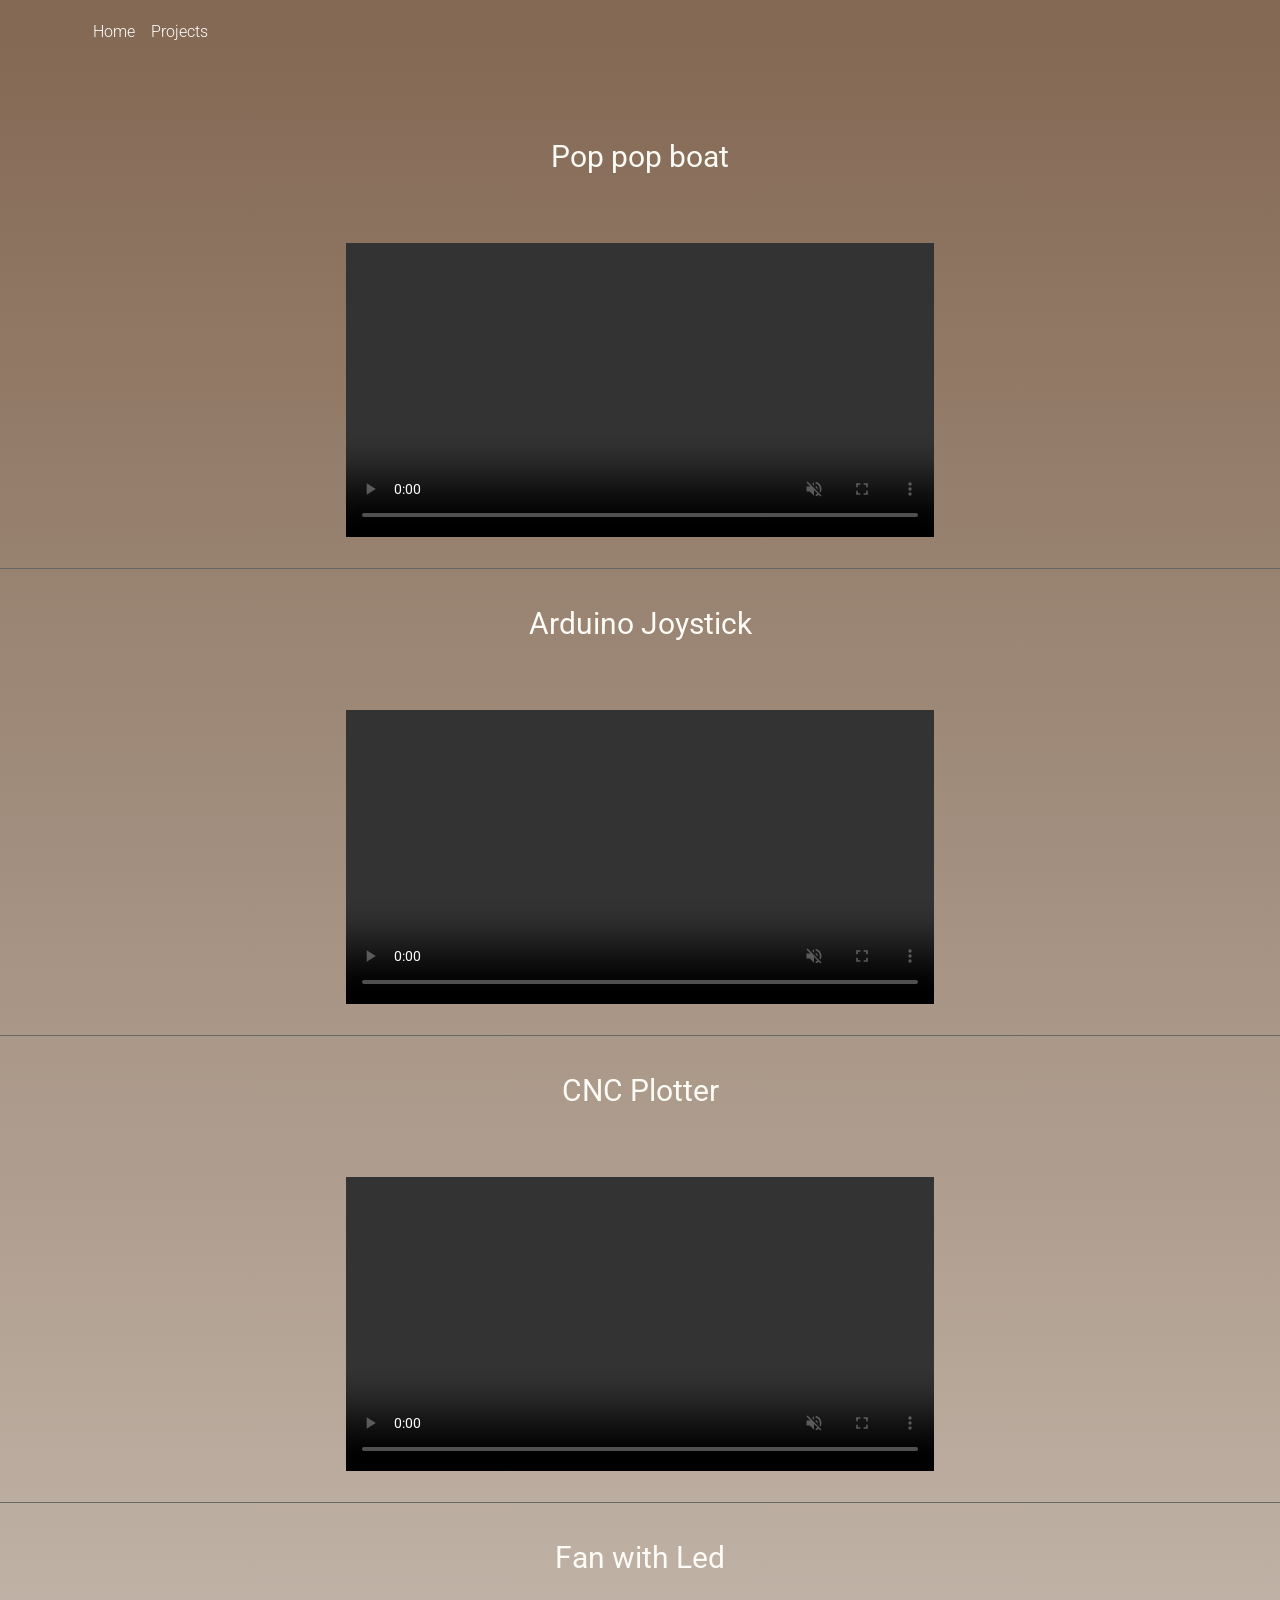
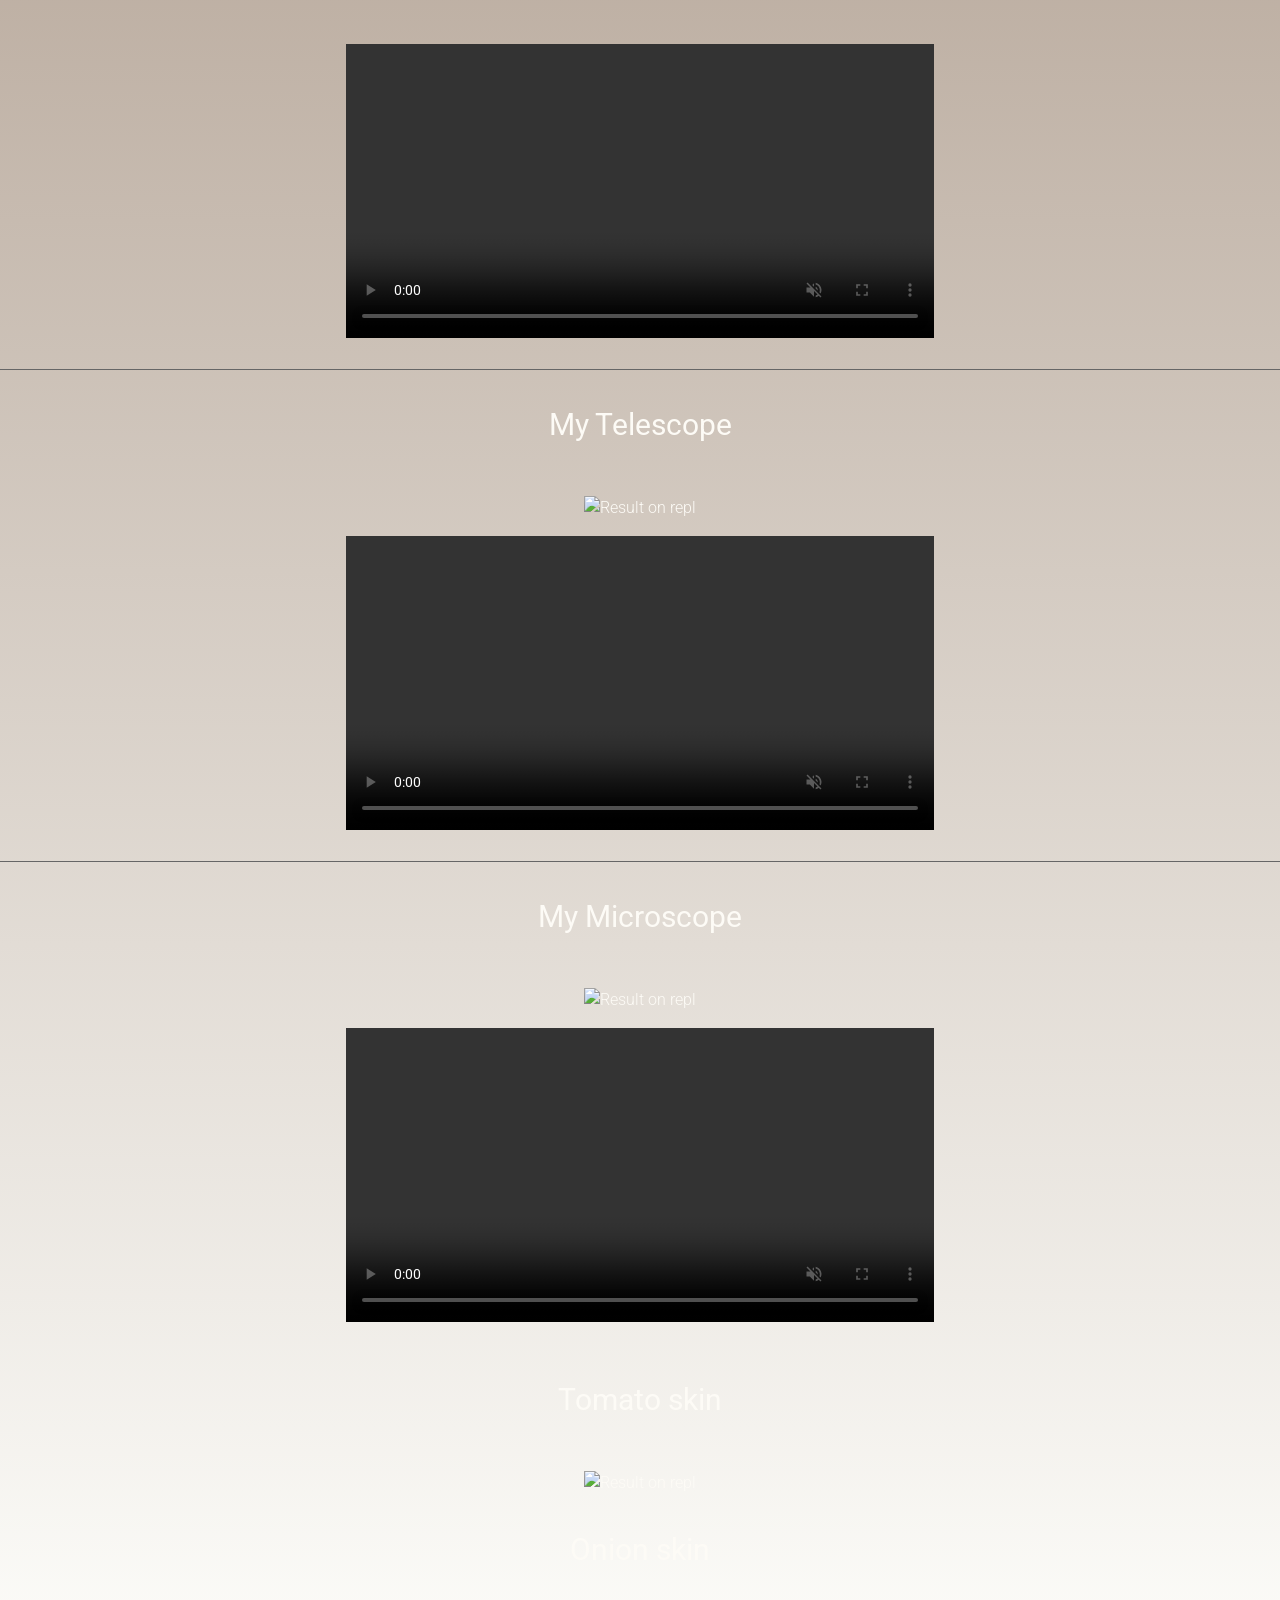
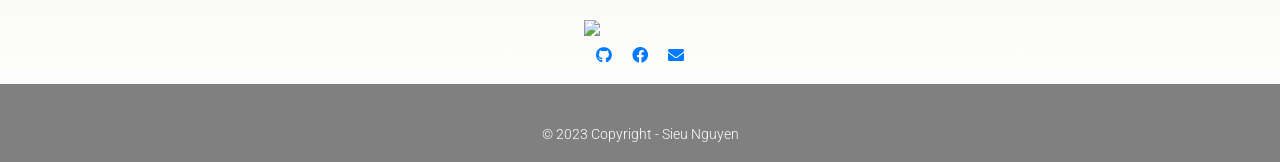
==== project.html @ 4eadeb77 "Add files via upload" ====
<!DOCTYPE html>
<html lang="en">

<head>
    <meta charset="UTF-8">
    <meta name="description" content="Sieu Nguyen Portfolio">
    <meta name="keywords" content="Sieu Nguyen, Vietnam">
    <meta name="author" content="Sieu Nguyen">
    <meta name="viewport" content="width=device-width, initial-scale=1.0, shrink-to-fit=no">
    <meta http-equiv="x-ua-compatible" content="ie=edge">
    <meta property="og:title" content="Sieu Nguyen" />
    <meta property="og:description" content="Sieu's Portfolio" />

    <title>Sieu Duy Gia Nguyen</title>
    <!-- Global site tag (gtag.js) - Google Analytics -->
    <script async src="https://www.googletagmanager.com/gtag/js?id=UA-187990578-1"></script>
    <script>
        window.dataLayer = window.dataLayer || [];
        function gtag() { dataLayer.push(arguments); }
        gtag('js', new Date());

        gtag('config', 'UA-187990578-1');
    </script>
    <!-- Font Awesome -->
    <link rel="stylesheet" href="https://use.fontawesome.com/releases/v5.11.2/css/all.css">
    <!-- Google Fonts Roboto -->
    <link rel="stylesheet" href="https://fonts.googleapis.com/css?family=Roboto:300,400,500,700&display=swap">
    <!-- Bootstrap core CSS -->
    <link rel="stylesheet" href="css/bootstrap.min.css">
    <!-- Material Design Bootstrap -->
    <link rel="stylesheet" href="css/mdb.min.css">
    <!-- Your custom styles -->
    <link rel="stylesheet" href="css/style.css">
    <link rel="stylesheet" href="css/lightbox.min.css">
    <!-- <link rel="stylesheet" href="css/lightbox.min.css"> -->

    <style>
        * {
          box-sizing: border-box;
        }
        
        /* Create two equal columns that floats next to each other */
        
        /* Clear floats after the columns */
        .row:after {
          content: "";
          display: table;
          clear: both;
          padding: 20px;
        }
        
        </style>
</head>


<body>
    <!-- Main navigation -->
    <header style="background-color: #fdfbf6">
        <!-- Navbar -->
        <nav class="navbar navbar-expand-lg navbar-dark fixed-top scrolling-navbar">
            <div class="container ">
                <!-- <a class="text-center navbar-brand" href="#">Portfolio</a> -->
                <button class="navbar-toggler" type="button" data-toggle="collapse" data-target="#navbarTogglerDemo02"
                    aria-controls="navbarTogglerDemo02" aria-expanded="false" aria-label="Toggle navigation">
                    <span class="navbar-toggler-icon"></span>
                </button>
                <div class="collapse navbar-collapse" id="navbarTogglerDemo02">
                    <ul class="navbar-nav mr-auto smooth-scroll">
                        <li class="nav-item">
                            <a class="nav-link" href="index.html">Home</a>
                        </li>
                        <!-- Dropdown -->
                        <li class="nav-item dropdown">
                            <a class="nav-link" href="project.html">Projects</a>
                        </li>
                    </ul>
                    
                </div>
            </div>
        </nav>
        <!-- Navbar -->


        <!-- Full Page Intro -->

        <div id="intro-section" class="view">

            <div class="loader-wrapper">
                <span class="loader"><span class="loader-inner"></span></span>
            </div>

            <div id="anim" style="height:100%; width:100%;">
                <script src="lottie.js"></script>
            </div>


            <script>
                // intro animation 
                var animation = bodymovin.loadAnimation({
                    container: document.getElementById('anim'),
                    render: 'svg',
                    // loop: false,
                    mode: 'scroll',
                    // autoplay: true,
                    path: "logo_animation.json"
                });

            </script>

            
        </div>


        <!-- Full Page Intro -->
    </header>
    <script>
        // end page loader animation 
        try {
            $(window).load(function () {
                $(".loader-wrapper").fadeOut("slow");
            });
        } catch (err) {
            console.log(err.message);
        }
    </script>

    <!--Main layout-->
    <main>

        <section id="web-dev" class="text-center " style="align-items: center;padding-top:5%;margin-bottom: 0%;">
            <div class="wow fadeInRight subtext-header h3section " style="padding-top:3%;">
                
                <!--Projects-->
                    <!--Poppop boat-->
                    <div class="text-center">
                        <div class="text-center" style="background-color: transparent; font-size:30px">
                            <p style= "object-fit: cover; padding: 2rem;"> <b>Pop pop boat</b></p>
                        </div>
                        <div class="column" style="background-color:transparent;">
                            <center>
                              <video width="620" controls playsinline autoplay muted loop 
                              style= "object-fit: cover; padding: 1rem;">
                              <source src="Project/PoppopBoat.mp4" type="video/mp4">
                              <source src="Project/PoppopBoat.mp4" type="video/ogg">
                              </video>
                            </center>
                        </div>
                    </div>
                    <!--Poppop boat-->

                    <!--Arduino Joystick-->
                    <div class="text-center ">
                        <div class="column hr-dark my-2 w-100" style="background-color:transparent; font-size:30px">
                            <p style= "object-fit: cover; padding: 2rem;"> <b>Arduino Joystick</b></p>
                        </div>
                        <div class="column" style="background-color:transparent">
                            <center>
                                <video width="620" controls playsinline autoplay muted loop 
                                style= "object-fit: cover; padding: 1rem;">
                                <source src="Project/arduino_joystick.mp4" type="video/mp4">
                                <source src="Project/arduino_joystick.mp4" type="video/ogg">
                                </video>
                            </center>
                        </div>
                    </div>
                    <!--Arduino Joystick-->

                    <!-- CNC Plotter -->
                    <div class="text-center ">
                        <div class="column hr-dark my-2 w-100" style="background-color:transparent; font-size:30px">
                            <p style= "object-fit: cover; padding: 2rem;"> <b>CNC Plotter</b></p>
                        </div>
                        <div class="column" style="background-color:transparent">
                            <center>
                                <video width="620" controls playsinline autoplay muted loop 
                                style= "object-fit: cover; padding: 1rem;">
                                <source src="Project/CNCplotter.mp4" type="video/mp4">
                                <source src="Project/CNCplotter.mp4" type="video/ogg">
                                </video>
                            </center>
                        </div>
                    </div>
                    <!-- CNC Plotter -->

                    <!-- Fan with Led -->
                    <div class="text-center ">
                        <div class="column hr-dark my-2 w-100" style="background-color:transparent; font-size:30px">
                            <p style= "object-fit: cover; padding: 2rem;"> <b>Fan with Led</b></p>
                        </div>
                        <div class="column" style="background-color:transparent">
                            <center>
                                <video width="620" controls playsinline autoplay muted loop 
                                style= "object-fit: cover; padding: 1rem;">
                                <source src="Project/pov led.mp4" type="video/mp4">
                                <source src="Project/pov led.mp4" type="video/ogg">
                                </video>
                            </center>
                        </div>
                    </div>
                    <!-- Fan with Led -->

                    <!-- TeleScope-->
                    <div class="text-center ">
                        <div class="column hr-dark my-2 w-100" style="background-color:transparent; font-size:30px">
                            <p style= "object-fit: cover; padding: 2rem;"> <b>My Telescope</b></p>
                        </div>
                        <div class="column" style="background-color:transparent">
                            <center>
                                <img src="Project/TeleScp.png" alt="Result on repl" width="500">
                            </center>
                            <center>
                                <video width="620" controls playsinline autoplay muted loop 
                                style= "object-fit: cover; padding: 1rem;">
                                <source src="Project/MoonThroughTelescope.mp4" type="video/mp4">
                                <source src="Project/MoonThroughTelescope.mp4" type="video/ogg">
                                </video>
                            </center>
                        </div>
                    </div>
                    <!-- TeleScope-->
                    
                    <!-- TeleScope-->
                    <div class="text-center ">
                        <div class="column hr-dark my-2 w-100" style="background-color:transparent; font-size:30px">
                            <p style= "object-fit: cover; padding: 2rem;"> <b>My Microscope</b></p>
                        </div>
                        <div class="column" style="background-color:transparent">
                            <center>
                                <img src="Project/Microscope.jpg" alt="Result on repl" width="300">
                            </center>
                            <center>
                                <video width="620" controls playsinline autoplay muted loop 
                                style= "object-fit: cover; padding: 1rem;">
                                <source src="Project/Microscope.mp4" type="video/mp4">
                                <source src="Project/Microscope.mp4" type="video/ogg">
                                </video>
                            </center>
                            <p style= "object-fit: cover; padding: 2rem; font-size:30px"> <b>Tomato skin</b></p>
                            <center>
                                <img src="Project/biểu bì cà chua.JPG" alt="Result on repl" width="300">
                            </center>
                            <p style= "object-fit: cover; padding: 2rem; font-size:30px;"> <b>Onion skin</b></p>
                            <center>
                                <img src="Project/biểu bì cà chua.JPG" alt="Result on repl" width="300">
                            </center>
                        </div>
                    </div>
                    <!-- TeleScope-->

                <!--Projects-->


                <!-- Social buttons -->
                <ul class="list-unstyled list-inline text-center">
                    <li class="list-inline-item">
                        <a href="https://github.com/sieudgn" class="btn-floating btn-github mx-1" target="_blank">
                            <i class="fab fa-github"> </i>
                        </a>
                    </li>
                    </li>
                    <li class="list-inline-item">
                        <a href="https://www.facebook.com/giasieu.nguyen?mibextid=LQQJ4d" class="btn-floating btn-instagram mx-1"
                            target="_blank">
                            <i class="fab fa-facebook"> </i>
                        </a>
                    </li>
                    <li class="list-inline-item">
                        <a href="sieugnguyen@gmail.com" class="btn-floating btn-instagram mx-1"
                            target="_blank">
                            <i class="fa">&#xf0e0; </i>
                        </a>
                    </li>
                </ul>
            </div>
        </section>

    </main>
    <!--Main layout-->

    <!-- Footer -->
    <footer class="page-footer font-small pt-4">

        <!-- Copyright -->
        <div class="footer-copyright text-center py-3">© 2023 Copyright - Sieu Nguyen
        </div>
        <!-- Copyright -->

    </footer>
    <!-- Footer -->

    <!-- jQuery -->
    <script type="text/javascript" src="./js/jquery.min.js"></script>
    <script type="text/javascript" src="./js/jquery.js"></script>
    <!-- Bootstrap core JavaScript -->
    <script type="text/javascript" src="./js/bootstrap.min.js"></script>
    <!-- MDB core JavaScript -->
    <script type="text/javascript" src="./js/mdb.min.js"></script>



    <!-- Custom scripts -->
    <script src="./js/lazysizes.min.js" async></script>
    <script src="./js/lightbox-plus-jquery.min.js"></script>
    <script type="text/javascript" src="js/popper.min.js"></script>
    <script type="text/javascript">


        function displayGallery() {
            var x = document.getElementById("container2");
            if (x.style.display === "none") {
                x.style.display = "block";
            } else {
                x.style.display = "none";
            }
        }

    </script>


    <script src="https://cdn.jsdelivr.net/npm/jquery.ripples@0.6.3/dist/jquery.ripples.min.js"></script>

    <script async>

        $('#ripple').ripples({
            resolution: 512,
            dropRadius: 20,
            perturbance: 0.02,
        });

        $(document).ready(function () {
            new WOW().init();
        });

        $(function () {
            $('[data-toggle="tooltip"]').tooltip()
        })
        // end page loader animation 
        $(window).on("load", function () {
            $(".loader-wrapper").fadeOut("slow");
            if ($('.navbar').hasClass('navbar-light')) {
                $('.navbar').addClass('top-nav-collapse-light');
            }
        });

    </script>


</body>

</html>
---- css/style.css ----
/* Required for full background image */
html,
body,
section,
header,
body {
  background-color: #fdfdfd;
}
#intro-section {
  width: 100%;
  height: 100%;
  top: 0;
  left: 0;
  background-color: #836853;
  justify-content: center;
  align-items: center;
  opacity: 0.001;
}

.bg {
  background-color: #fdfdfd;
}

#web-dev {
  background: linear-gradient(to bottom, #836853, #fdfdfa);
}


/* LOADING ANIMATION  */
.loader-wrapper {
  width: 100%;
  height: 100%;
  position: absolute;
  top: 0;
  left: 0;
  background-color: #fdfdfd;
  display: flex;
  justify-content: center;
  align-items: center;
}
.loader {
  display: inline-block;
  width: 30px;
  height: 30px;
  position: relative;
  border: 4px solid #444;
  animation: loader 2s infinite ease;
}
.loader-inner {
  vertical-align: top;
  display: inline-block;
  width: 100%;
  background-color: #444;
  animation: loader-inner 2s infinite ease-in;
}
@keyframes loader {
  0% {
    transform: rotate(0deg);
  }
  25% {
    transform: rotate(180deg);
  }
  50% {
    transform: rotate(180deg);
  }
  75% {
    transform: rotate(360deg);
  }
  100% {
    transform: rotate(360deg);
  }
}
@keyframes loader-inner {
  0% {
    height: 0%;
  }
  25% {
    height: 0%;
  }
  50% {
    height: 100%;
  }
  75% {
    height: 100%;
  }
  100% {
    height: 0%;
  }
}

h2 {
  font-size: 40px;
}

#snell_roundhand {
  font-family: "Franklin Gothic Medium", "Arial Narrow", Arial, sans-serif;
  text-align: center;
  align-items: center;
}

.tooltip {
  position: relative;
  display: inline-block;
}

.tooltip .tooltiptext {
  visibility: hidden;
  width: 80px;
  background-color: black;
  color: #fdfdfd;
  text-align: center;
  border-radius: 6px;
  padding: 5px 0;

  /* Position the tooltip */
  position: absolute;
  z-index: 1;
  top: 100%;
  left: 50%;
  margin-left: -40px;
}

.tooltip:hover .tooltiptext {
  visibility: visible;
}

@media (max-width: 515px) {
  html,
  body,
  header {
    height: 90vh;
    background-color: #fdfdfd;
  }
  #intro-section {
    width: 100%;
    height: 70vh;
    top: 0;
    left: 0;
    background-color: #006D5B;
    justify-content: center;
    align-items: center;
  }
  #web-dev {
    background: linear-gradient(to bottom, #006D5B, #eeeec0);
    margin-top: -40%;
    padding-bottom: 10%;
    color: white;
  }
  .loader-wrapper {
    width: 100%;
    height: 100vh;
    position: absolute;
    top: 0;
    left: 0;
    background-color: #fdfdfd;
    display: flex;
    justify-content: center;
    align-items: center;
  }
  .loader {
    display: inline-block;
    width: 30px;
    height: 30px;
    position: relative;
    border: 4px solid #444;
    animation: loader 2s infinite ease;
  }
  .loader-inner {
    vertical-align: top;
    display: inline-block;
    width: 100%;
    background-color: #444;
    animation: loader-inner 2s infinite ease-in;
  }
  #hero-content {
    /* font-family: Snell Roundhand, cursive; */
    text-align: center;
    align-items: center;
    /* height: 110%; */
  }
  #snell_roundhand {
    /* font-family: Snell Roundhand, cursive; */
    font-family: "Franklin Gothic Medium", "Arial Narrow", Arial, sans-serif;
    text-align: center;
    font-size: 45px;
    align-items: center;
    /* height: 20%; */
    margin-top: 0px;
    margin-bottom: 450px;
  }
  .subtext-header {
    font-size: 16px;
  }

  #contact_now {
    width: 100%;
    margin-left: 0%;
  }

  #contact_now_header {
    margin-bottom: 0px;
  }
  /* h2{
    font-size: 0px;
  } */
  /* h4 {
    height: 10%;
  } */

  /* .h3section {
    margin-bottom: 50px;
    height: 0%;
  } */
}

.top-nav-collapse {
  background-color: #1c1c1c !important;
}
.top-nav-collapse-light {
  background-color: white !important;
}
.page-footer {
  background-color: grey !important;
}

.navbar:not(.top-nav-collapse) {
  background: transparent !important;
}

@media (max-width: 991px) {
  .navbar:not(.top-nav-collapse) {
    background: transparent !important;
  }

  #ripple {
    align-self: center;
    left: 50%;
    position: absolute;
    height: 50%;
    width: 50%;
    position: relative;
    left: 50%;
    top: 0%;
    right: 100%;
    bottom: 0%;
    background: url(/artwork/back3-min.png) middle top / fill;
  }
}

.rgba-gradient {
  background: -moz-linear-gradient(
    45deg,
    rgb(254, 255, 255),
    rgb(2, 3, 48) 100%
  );
  background: -webkit-linear-gradient(
    45deg,
    rgba(6, 134, 253, 0.6),
    rgba(241, 241, 245, 0.69) 100%
  );
  background: linear-gradient(
    to 45deg,
    rgba(6, 134, 253, 0.6),
    rgba(243, 243, 245, 0.69) 100%
  );
}

#anim {
  max-width: 100%;
  margin: 0 auto;
}
.card-img {
  border-radius: 10px;
}

/* Tooltip container */
.tooltip {
  position: relative;
  display: inline-block;
  border-bottom: 1px dotted black; /* If you want dots under the hoverable text */
}

/* Tooltip text */
.tooltip .tooltiptext {
  visibility: hidden;
  width: 120px;
  background-color: black;
  color: #fff;
  text-align: center;
  padding: 5px 0;
  border-radius: 6px;

  /* Position the tooltip text - see examples below! */
  position: absolute;
  z-index: 1;
}

/* Show the tooltip text when you mouse over the tooltip container */
.tooltip:hover .tooltiptext {
  visibility: visible;
}

/* DEVELPMENT TOOLS BUTTON STYLE  */
.button-code {
  padding: 5px 10px 5px 10px;
  border-radius: 6px;
  /* background-color: black; */
  color: #f2f0f0;
  /* rgb(252, 252, 252); */
  border-style: solid;
  border-width: 1px;
  border-color: #fa9c53;
  /* rgb(224, 141, 63); */
  opacity: 0.6;
}

.button-code:hover {
  padding: 5px 10px 5px 10px;
  border-radius: 6px;
  /* background-color: black; */
  color: #fa9c53;
  /* rgb(224, 141, 63); */
  border-style: solid;
  border-width: 1px;
  border-color: white;
  opacity: 0.5;
  cursor: auto;
}

.slideInUp {
  animation-delay: 1s;
}

.d-block {
  border-radius: 10px;
}
.btn-white:hover {
  scrollbar-shadow-color: #fa9c53;
  box-shadow: #fa9c53;
}

/* IMAGE GRADIANT CURRENTLY NOT USING  */

@-webkit-keyframes ani-mouse {
  0% {
    opacity: 1;
    top: 29%;
  }
  15% {
    opacity: 1;
    top: 50%;
  }
  50% {
    opacity: 0;
    top: 50%;
  }
  100% {
    opacity: 0;
    top: 29%;
  }
}
@-moz-keyframes ani-mouse {
  0% {
    opacity: 1;
    top: 29%;
  }
  15% {
    opacity: 1;
    top: 50%;
  }
  50% {
    opacity: 0;
    top: 50%;
  }
  100% {
    opacity: 0;
    top: 29%;
  }
}
@keyframes ani-mouse {
  0% {
    opacity: 1;
    top: 29%;
  }
  15% {
    opacity: 1;
    top: 50%;
  }
  50% {
    opacity: 0;
    top: 50%;
  }
  100% {
    opacity: 0;
    top: 29%;
  }
}
.scroll-btn {
  display: block;
  position: absolute;
  left: 0;
  right: 0;
  text-align: center;
  margin-top: 2%;
}
.scroll-btn > * {
  display: inline-block;
  line-height: 18px;
  font-size: 13px;
  font-weight: normal;
  color: #7f8c8d;
  color: #AFD5F0;
  font-family: "proxima-nova", "Helvetica Neue", Helvetica, Arial, sans-serif;
  letter-spacing: 2px;
}
.scroll-btn > *:hover,
.scroll-btn > *:focus,
.scroll-btn > *.active {
  color: gray;
}
.scroll-btn > *:hover,
.scroll-btn > *:focus,
.scroll-btn > *:active,
.scroll-btn > *.active {
  opacity: 0.8;
  filter: alpha(opacity=80);
}
.scroll-btn .mouse {
  position: relative;
  display: block;
  width: 35px;
  height: 55px;
  margin: 0px 50% 20px;
  -webkit-box-sizing: border-box;
  -moz-box-sizing: border-box;
  box-sizing: border-box;
  border: 3px solid gray;
  border-radius: 23px;
}
.scroll-btn .mouse > * {
  position: absolute;
  display: block;
  top: 29%;
  left: 50%;
  right: 50%;
  width: 8px;
  height: 8px;
  margin: -4px 0 0 -4px;
  background: gray;
  border-radius: 50%;
  -webkit-animation: ani-mouse 2.5s linear infinite;
  -moz-animation: ani-mouse 2.5s linear infinite;
  animation: ani-mouse 2.5s linear infinite;
}
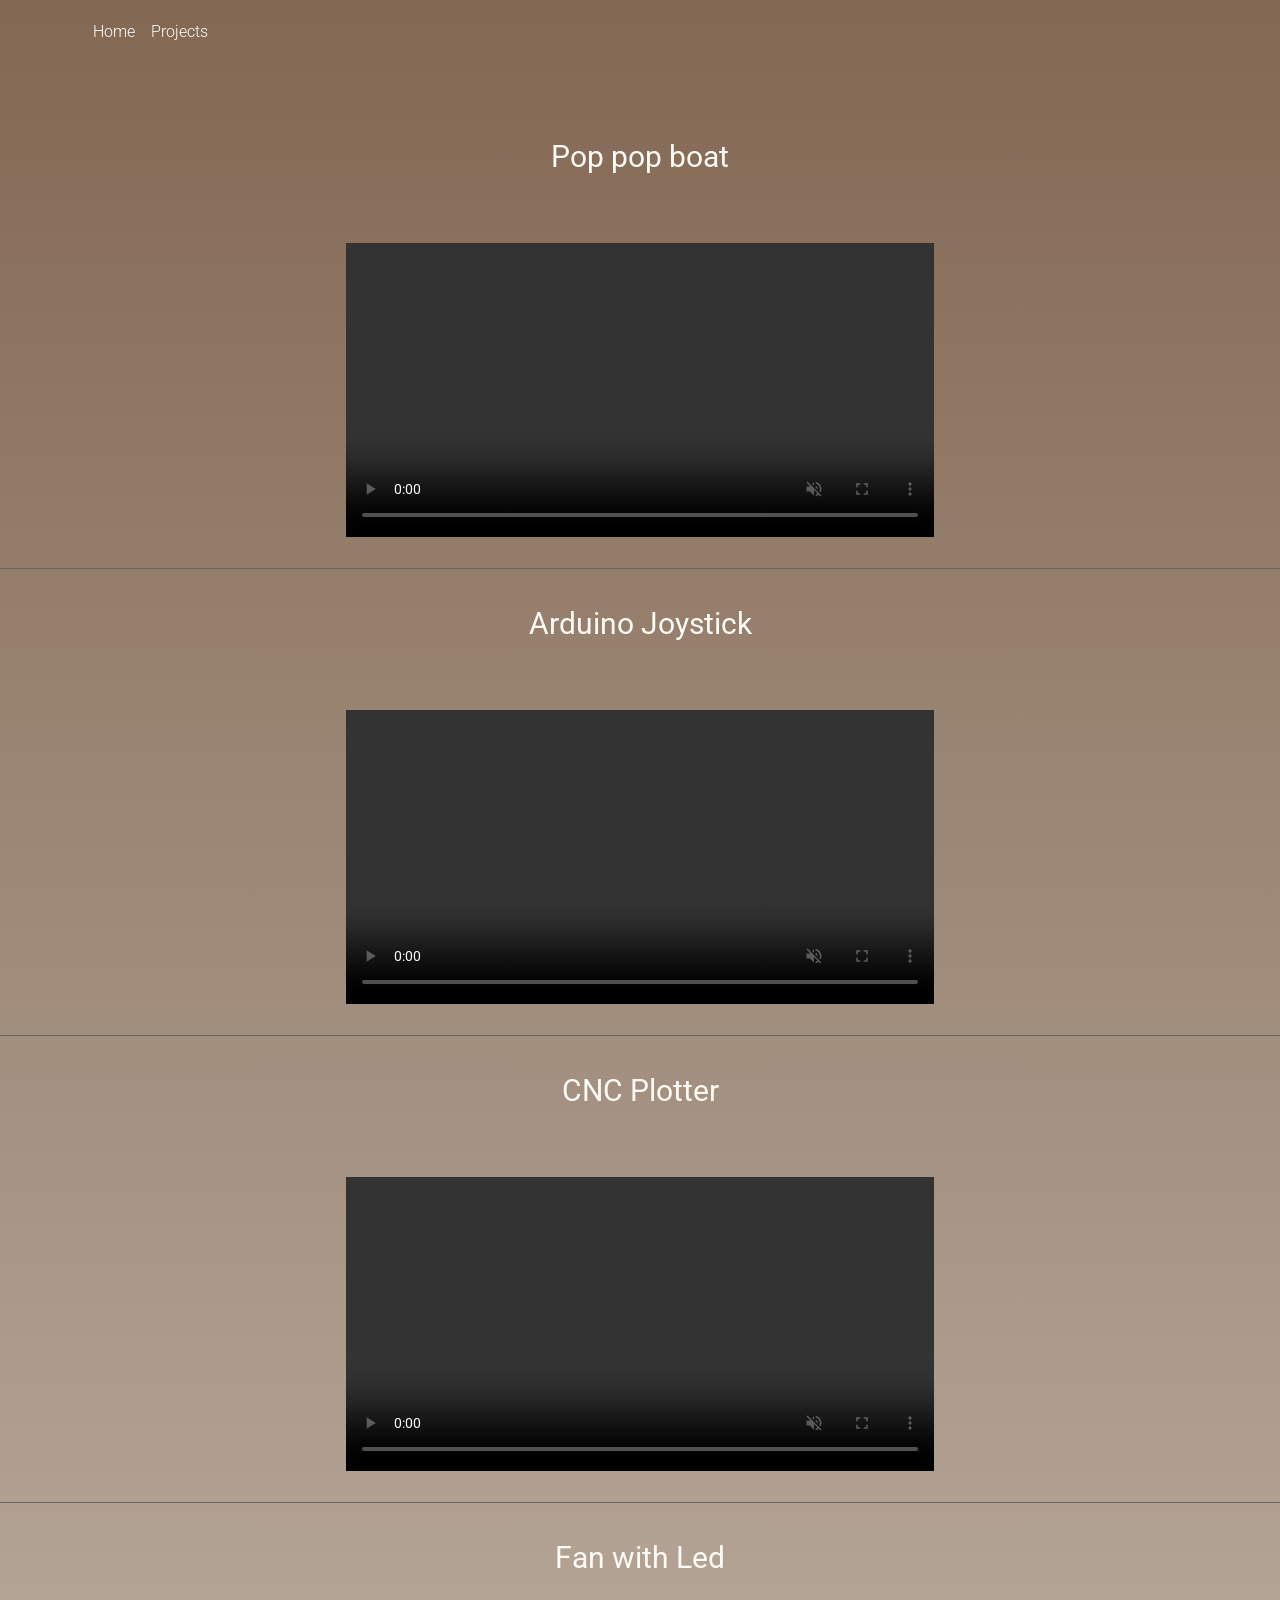
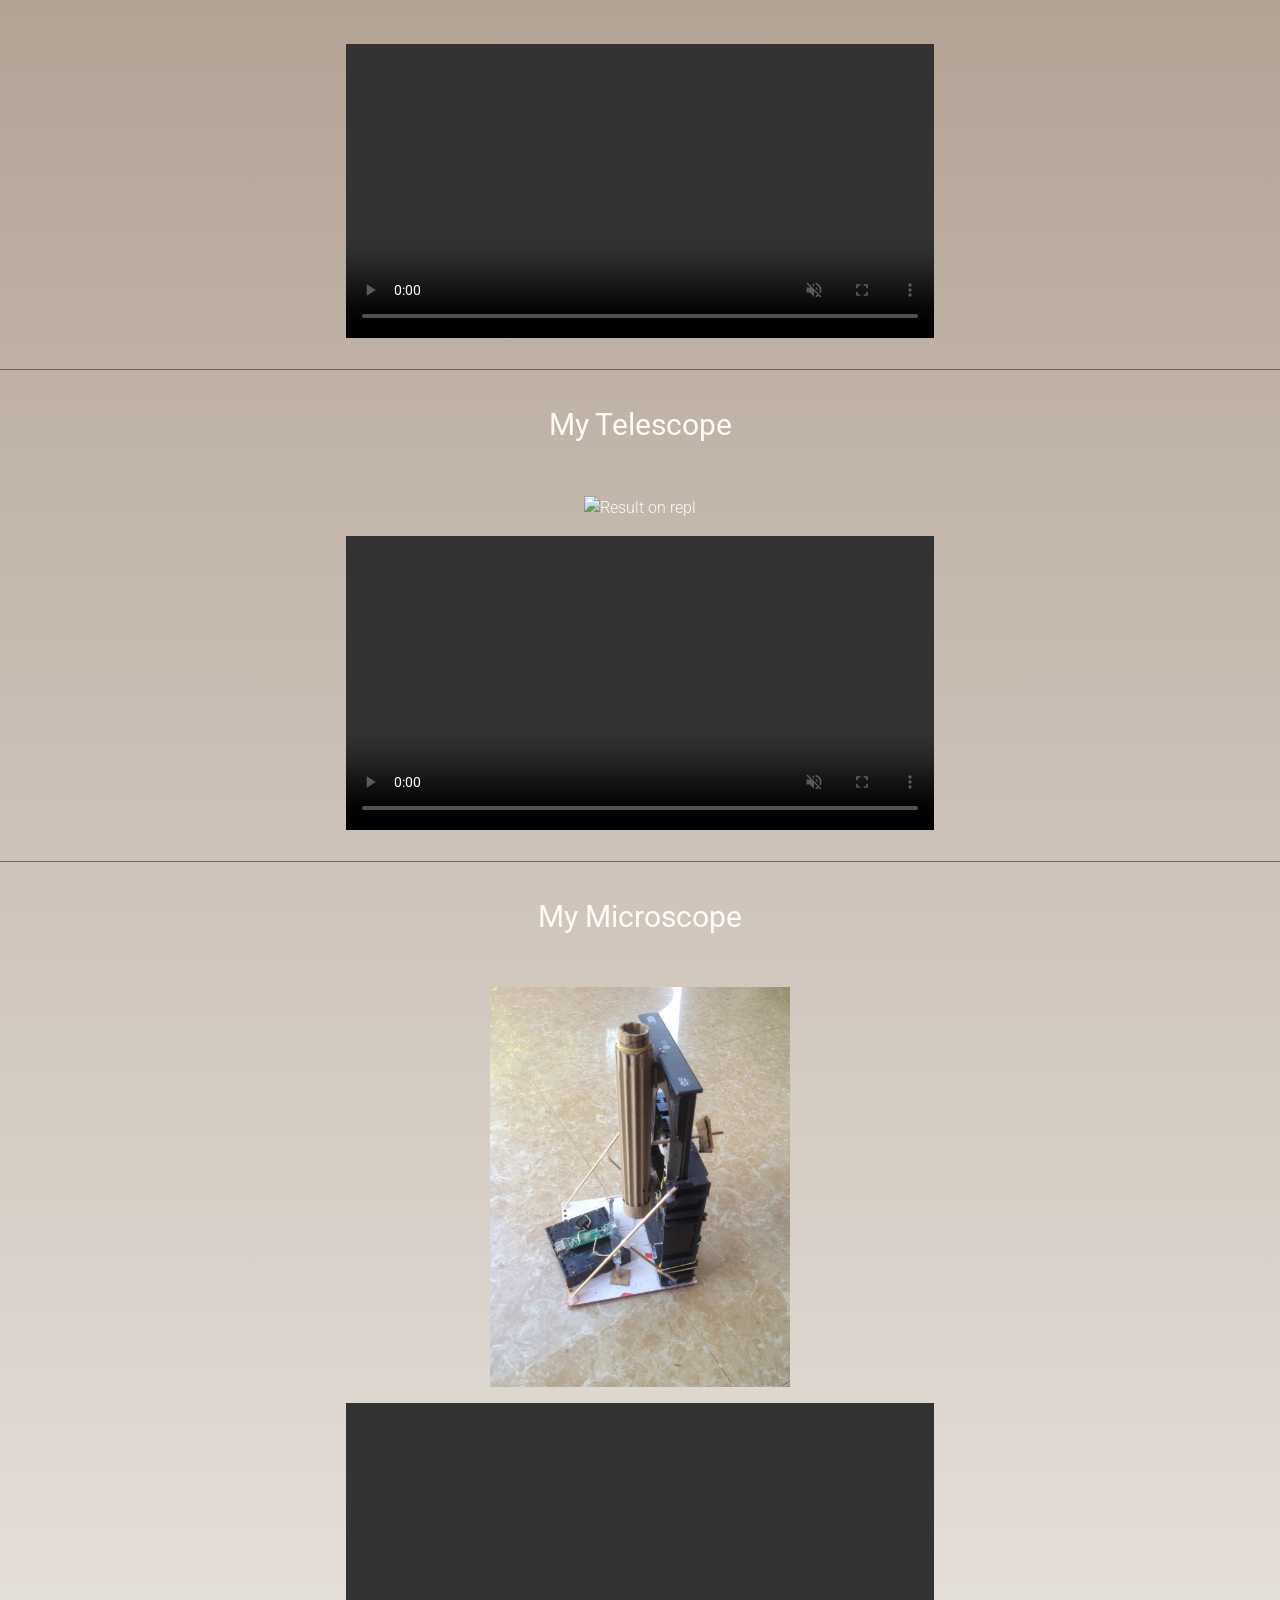
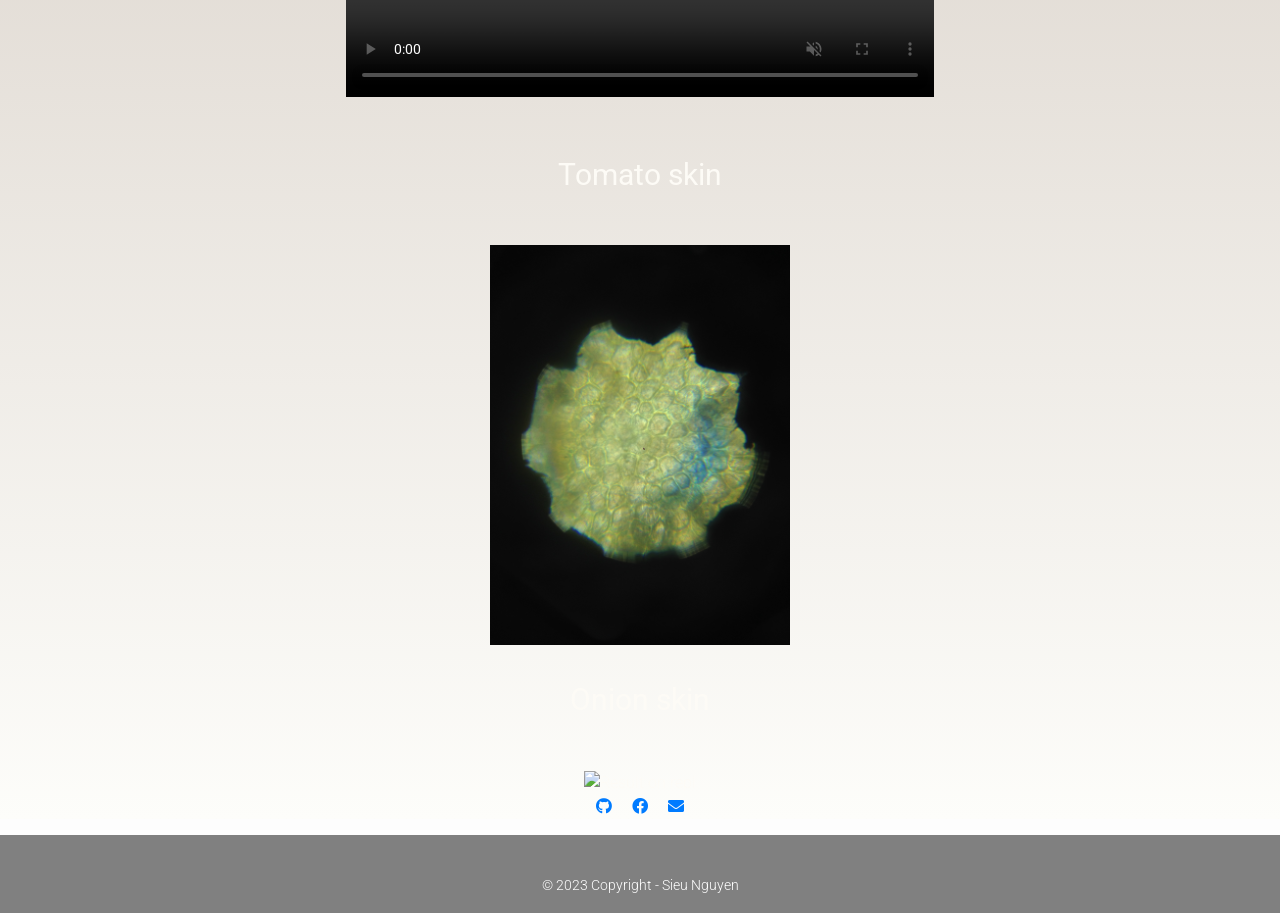
==== commit a25fbcac: "Up load videos" ====
--- a/project.html
+++ b/project.html
@@ -241,7 +241,7 @@
                             </center>
                             <p style= "object-fit: cover; padding: 2rem; font-size:30px;"> <b>Onion skin</b></p>
                             <center>
-                                <img src="Project/biểu bì cà chua.JPG" alt="Result on repl" width="300">
+                                <img src="Project/biểu bì hành tím.JPG" alt="Result on repl" width="300">
                             </center>
                         </div>
                     </div>
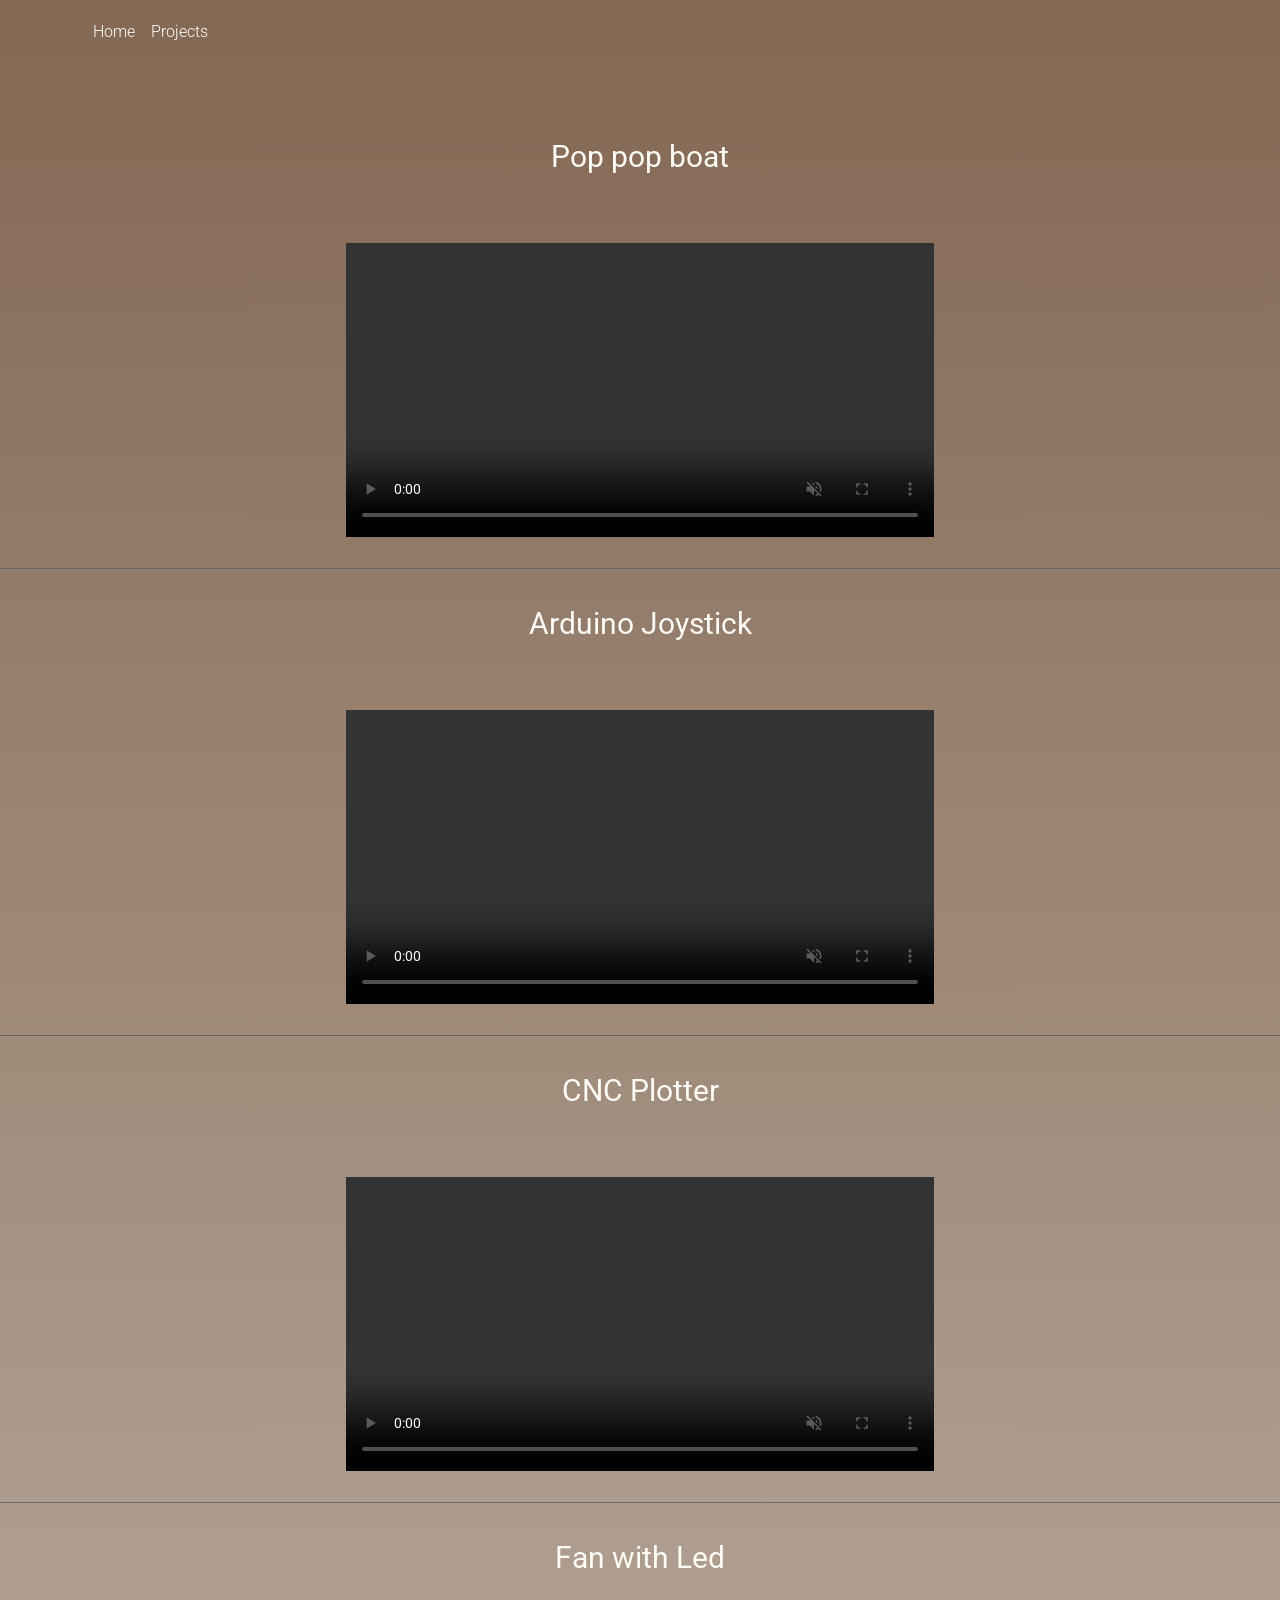
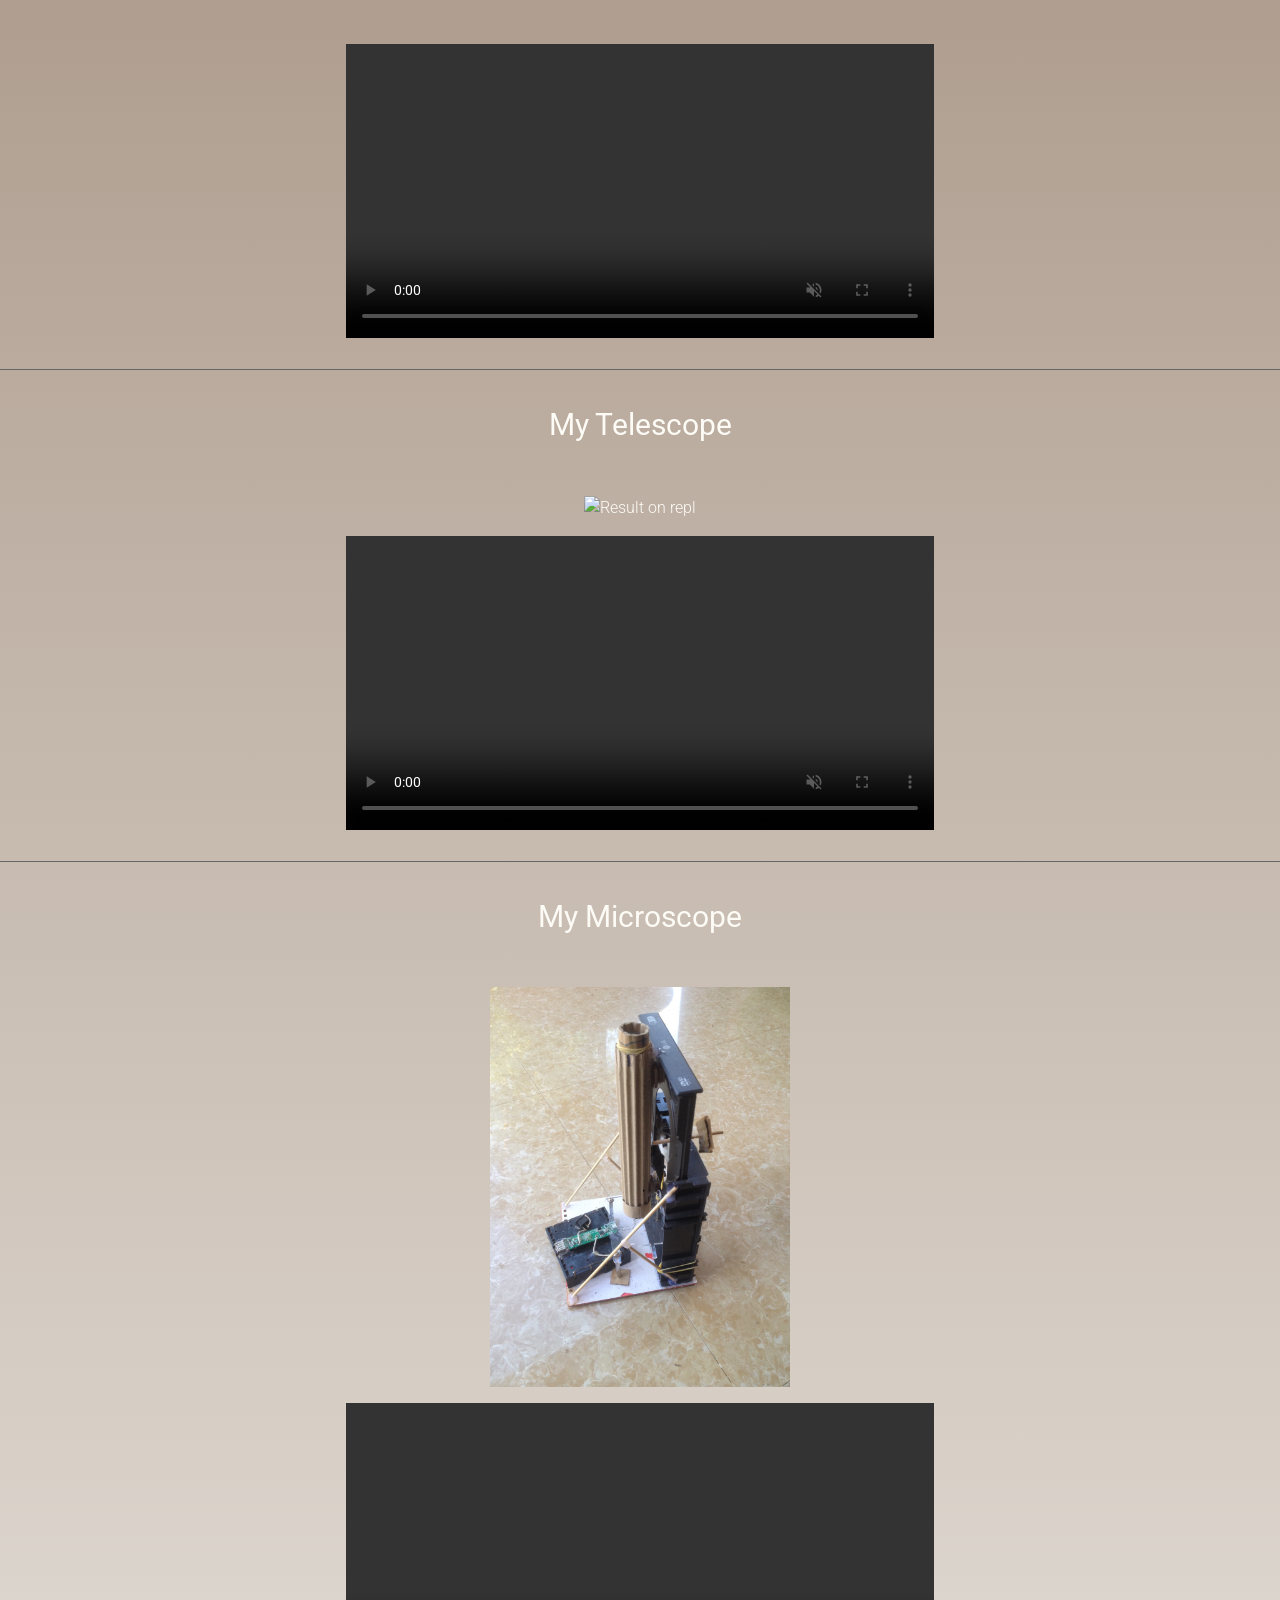
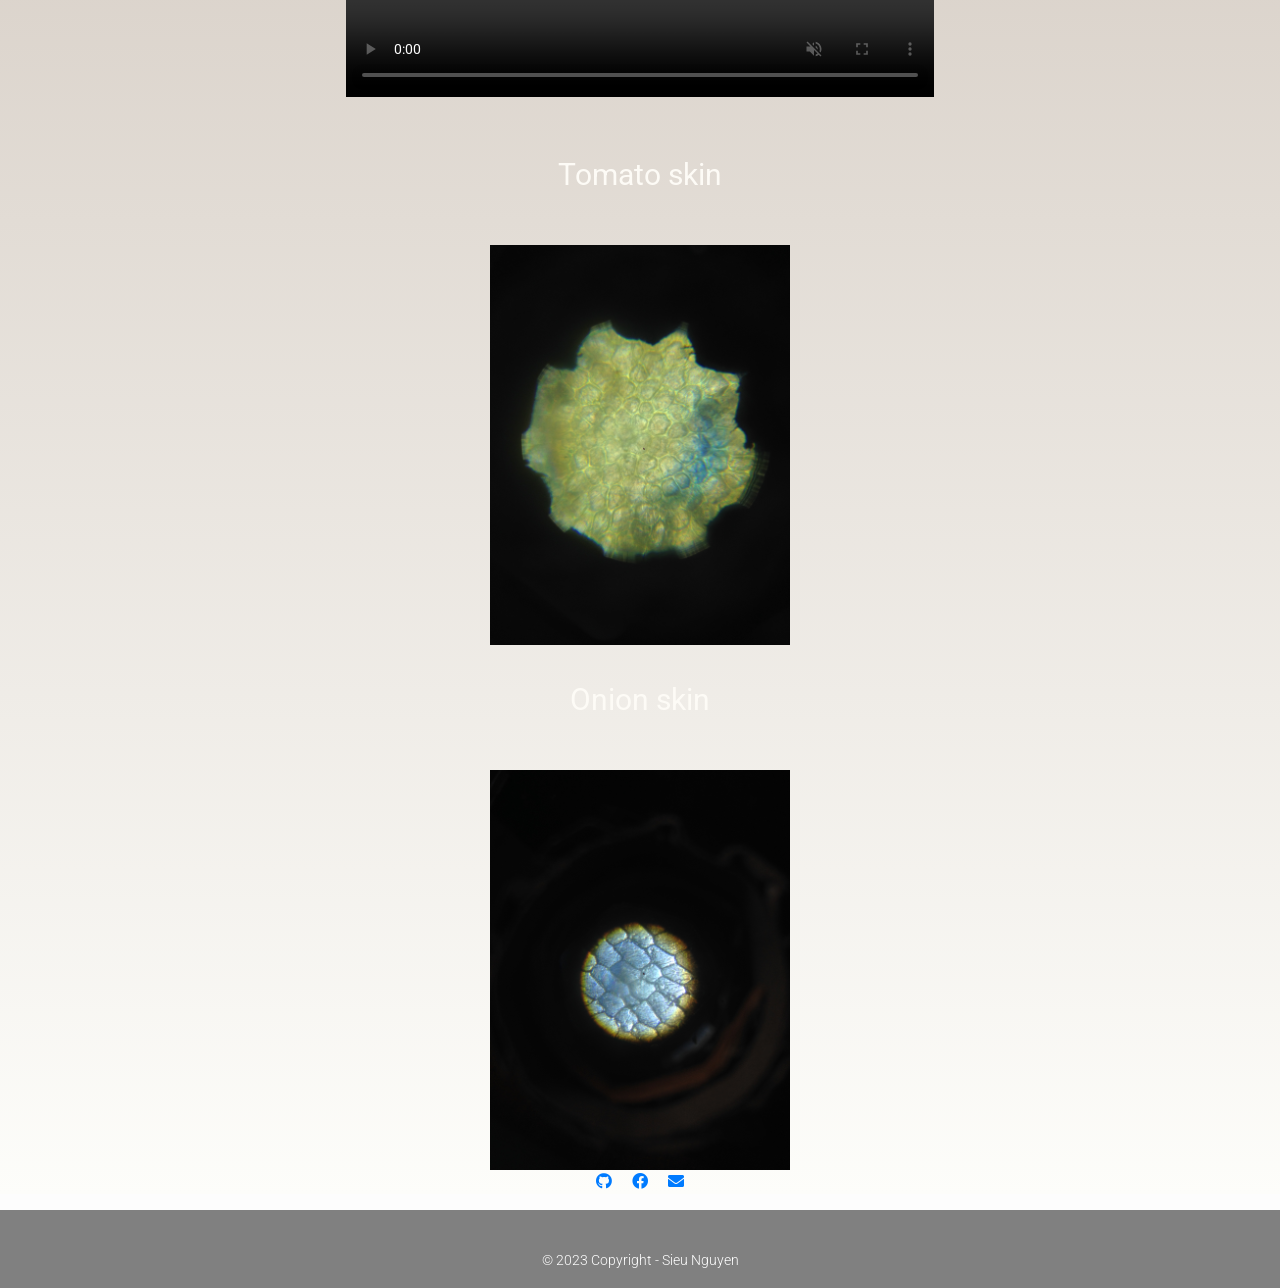
==== commit 97e7fba9: "Fix onion" ====
--- a/project.html
+++ b/project.html
@@ -241,7 +241,7 @@
                             </center>
                             <p style= "object-fit: cover; padding: 2rem; font-size:30px;"> <b>Onion skin</b></p>
                             <center>
-                                <img src="Project/biểu bì hành tím.JPG" alt="Result on repl" width="300">
+                                <img src="Project/onion.jpg" alt="Result on repl" width="300">
                             </center>
                         </div>
                     </div>
